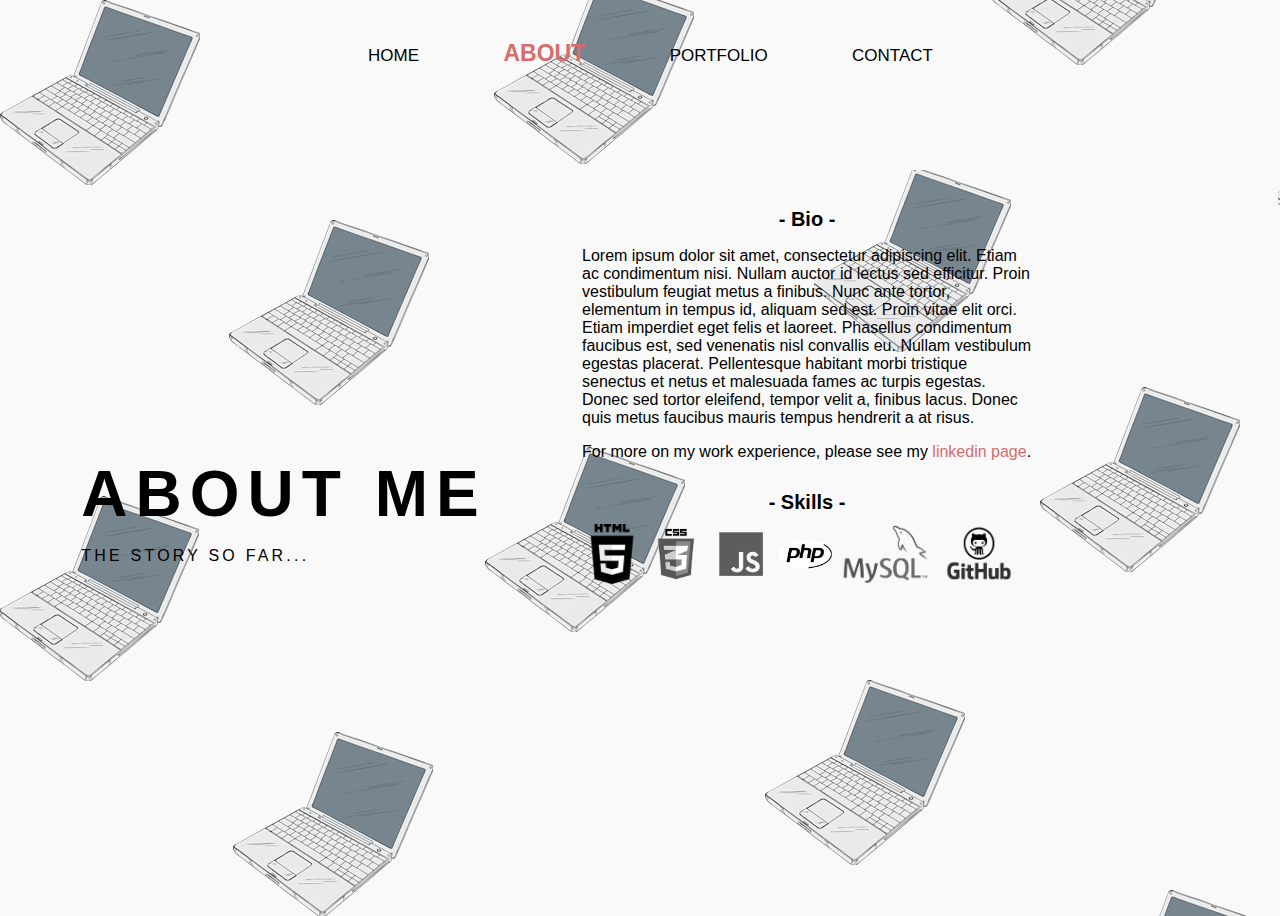
==== about.html @ 013535bf "Old Site Template" ====
<!DOCTYPE html>
<html lang='en'>
    <head>
        <title>Online Portfolio</title>
        <meta charset="utf-8">
        <meta name="viewport" content="width=device-width, initial-scale=1.0">
        <link rel="stylesheet" type="text/css" href="css/style.css">
    </head>
    <body>
        <!--About Me Page-->
        <!--Navigation Bar-->
        <header class="header">
                <nav class="nav-bar">
                    <ul>
                    <span><li class="nav-items"><a href="index.html" class="nav-links">Home</a></li></span>
                    <span><li class="nav-items"><a href="aboutme.html" class="nav-links current-page" >About</a></li></span>
                    <span><li class="nav-items"><a href="portfolio.html" class="nav-links">Portfolio</a></li></span>
                    <span><li class="nav-items"><a href="contact.html" class="nav-links">Contact</a></li></span>
                    </ul>
                </nav>
        </header>
        
        <section>
            <!--About Me Page Heading and Sub-Heading-->
                <div class="about-text-box">
                    <div>
                        <h1 class="about-heading">
                            <span class="about-main">About Me</span>
                            <span class="about-sub">The story so far...</span>
                        </h1>
                    </div> 
                </div>
                <!--About Me Page Short Bio Paragraph-->
                <div class="about-introduction">
                    <div id="about-bio">
                        <h3>- Bio -</h3>
                        <p>Lorem ipsum dolor sit amet, consectetur adipiscing elit. Etiam ac condimentum nisi. Nullam auctor id lectus sed efficitur. Proin vestibulum feugiat metus a finibus. Nunc ante tortor, elementum in tempus id, aliquam sed est. Proin vitae elit orci. Etiam imperdiet eget felis et laoreet. Phasellus condimentum faucibus est, sed venenatis nisl convallis eu. Nullam vestibulum egestas placerat. Pellentesque habitant morbi tristique senectus et netus et malesuada fames ac turpis egestas. Donec sed tortor eleifend, tempor velit a, finibus lacus. Donec quis metus faucibus mauris tempus hendrerit a at risus.</p>

                        <p>For more on my work experience, please see my <a href="#">linkedin page</a>.</p>
                    </div>

                    <!--List of Skills Icons-->
                    <div class="about-skills">
                        <h3>- Skills -</h3>
                            <a href="#"><img src="css/images/html.png" alt="html5-logo" class="skills-icon"></a>
                            <a href="#"><img src="css/images/css.png" alt="css3-logo" class="skills-icon"></a>
                            <a href="#"><img src="css/images/javascript.png" alt="javascript-logo" class="skills-icon"></a>
                            <a href="#"><img src="css/images/php.png" alt="php-logo" class="skills-icon"></a>
                            <a href="#"><img src="css/images/mysql2.png" alt="mysql-logo" class="skills-icon2"></a>
                            <a href="#"><img src="css/images/git2.png" alt="git-logo" class="skills-icon2"></a>
                    </div>
                </div>
        </section>   
    </body>
</html>
---- css/style.css ----
body {
    width: 100%;
    height: 100vh;
    background-image: url(images/background-white-2.png);
}

/*---------- NAVIGATION BAR ----------*/

nav {
    width: 65%;
    height: 10px;
    line-height: 10px;
    position: absolute;
    top: 2rem;
    left: 55%;
    transform: translate(-50%, -50%);
    font-family: 'Trebuchet MS', 'Lucida Sans Unicode', 'Lucida Grande', 'Lucida Sans', Arial, sans-serif;
    text-transform: uppercase;
}

/*---------- NAVIGATION BAR ----------*/

nav ul {
    list-style: none;
    float: left;
}

nav ul li {
    display: inline;
    padding: 0 2.5rem;
}

nav ul li a {
    color: black;
    text-decoration: none;
}

nav ul li a:hover {
    padding-bottom: -5rem;
    transform: translateY(-3px);
}

.nav-bar span {
    display: inline;
    line-height: 20px; 
    font-size: 17px;
    height: 20px;
}

.nav-bar span:hover {
    font-size: 23px;
    font-weight: bold;
    color: rgb(63, 63, 100);
}

/*---------- NAVIGATION BAR CURRENT PAGE LINK ----------*/
.current-page {
    text-transform: uppercase;
    font-size: 23px;
    font-weight: bold;
    color:  rgb(216, 108, 108);
}

/*---------- LANDING PAGE TEXT ----------*/

.text-box{
    position: absolute;
    top: 55%;
    left: 32%;
    transform: translate(-50%, -50%);
    font-size: 3rem;
    text-align: left;
}

.primary-heading{
    color: #000;
    text-transform: uppercase;
    font-family: 'Trebuchet MS', 'Lucida Sans Unicode', 'Lucida Grande', 'Lucida Sans', Arial, sans-serif;
    margin-bottom: 2rem;
}

/*---------- LANDING PAGE HEADINGS ----------*/
.heading-main{
    display: block;
    font-size: 4rem;
    font-weight: 700;
    letter-spacing: 0.5rem;
    margin-right: -3.5rem;
    animation: moveLeft 1s ease-in;
    color: black;
}

.heading-sub{
    display: block;
    font-size: 1rem;
    font-weight: 400;
    letter-spacing: 0.2em;
    margin-top: 1rem;
    margin-right: -1.75rem;
    animation: moveLeft 1.5s ease-in;
    color: black;
}

/*---------- LANDING PAGE IMAGE ----------*/

.background-img {
    background-image: url(images/Untitled.png);
    background-position: center; 
    background-repeat: no-repeat;
    background-color: rgb(216, 108, 108);
    opacity: 0.99;
    margin-top: 120px;
    margin-right: 5%;
    margin-left: 10px;
    float: right;
    height: 500px;
    width: 350px;
    animation: moveRight 1s ease-in;
}

/*---------- LANDING PAGE BUTTONS ----------*/
.btn{
    text-transform: uppercase;
    text-decoration: none;
    margin-top: 0px;
    padding: 0.5rem 3rem;
    display: inline-block;
    font-size: 1rem;
    border: none;
    background-color:  rgb(216, 108, 108);
    color: #000;
    animation: moveLeft 2s ease-in;
    font-family: 'Trebuchet MS', 'Lucida Sans Unicode', 'Lucida Grande', 'Lucida Sans', Arial, sans-serif;
}

.text-box a {
    color: black;
}

.btn:hover{
    transform: translateY(-3px);
}

/*---------- ABOUT PAGE ----------*/

.about-text-box{
    position: absolute;
    top: 55%;
    left: 20%;
    transform: translate(-50%, -50%);
    font-size: 3rem;
    text-align: left;
}

.about-heading{
    color: #000;
    text-transform: uppercase;
    font-family: 'Trebuchet MS', 'Lucida Sans Unicode', 'Lucida Grande', 'Lucida Sans', Arial, sans-serif;
    margin-bottom: 2rem;
}

/*---------- ABOUT PAGE HEADINGS ----------*/

.about-main{
    display: block;
    font-size: 4rem;
    font-weight: 700;
    letter-spacing: 0.5rem;
    margin-right: -3.5rem;
    animation: moveLeft 1s ease-in;
}

.about-sub{
    display: block;
    font-size: 1rem;
    font-weight: 400;
    letter-spacing: 0.2em;
    margin-top: 1rem;
    margin-right: -1.75rem;
    animation: moveLeft 1.5s ease-in;
}

.about-introduction {
    margin-top: 180px;
    float: right;
    height: 500px;
    width: 450px;
    margin-right: 20%;
    font-family: 'Trebuchet MS', 'Lucida Sans Unicode', 'Lucida Grande', 'Lucida Sans', Arial, sans-serif;
    animation: moveRight 1s ease-in;
}

.about-skills {
    margin-top: 30px;
}
.about-introduction a {
    text-decoration: none;
    color: rgb(216, 108, 108);
    font-style: bold;
}


.about-introduction h3 {
    padding-top: 0;
    font-size: 20px;
    margin-bottom: 10px;
    text-align: center;
}

/*---------- ABOUT PAGE ICONS ----------*/

.social-icon {
    height: 40px;
    width: 40px;
}

.skills-icon {
    height: 60px;
    width: 60px;
}

.skills-icon2 {
    height: 60px;
    width: 90px;
}
/*---------- PORTFOLIO PAGE ----------*/

.portfolio-text-box{
    position: absolute;
    top: 55%;
    left: 20%;
    transform: translate(-50%, -50%);
    font-size: 3rem;
    text-align: left;
}

.portfolio-heading{
    color: #000;
    text-transform: uppercase;
    font-family: 'Trebuchet MS', 'Lucida Sans Unicode', 'Lucida Grande', 'Lucida Sans', Arial, sans-serif;
    margin-bottom: 2rem;
}

/*---------- PORTFOLIO HEADINGS ----------*/
.portfolio-main{
    display: block;
    font-size: 4rem;
    font-weight: 700;
    letter-spacing: 0.5rem;
    margin-right: -3.5rem;
    animation: moveLeft 1s ease-in;
}

.portfolio-sub{
    display: block;
    font-size: 1rem;
    font-weight: 400;
    letter-spacing: 0.2em;
    margin-top: 1rem;
    margin-right: -1.75rem;
    animation: moveLeft 1.25s ease-in;
}

/*---------- PORTFOLIO CARDS ----------*/
.portfolio-introduction {
    margin-top: 120px;
    margin-left: 150px;
    float: right;
    height: 1000px;
    width: 700px;
    margin-right: 13%;
    font-family: 'Trebuchet MS', 'Lucida Sans Unicode', 'Lucida Grande', 'Lucida Sans', Arial, sans-serif;
}

.portfolio-block {
    margin-top: 0;
    margin-left: 150px;
    background-color: whitesmoke;
}

.portfolio-block h3 {
    padding-top: 25px;
    text-align: center;
    text-transform: uppercase;
    font-size: 20px;
    margin-top: 15px;
}

.portfolio-block p {
    text-align: center;
    font-size: 14.5px;
 }

 .portfolio-image {
    margin-left: 45px;
}

/*---------- PORTFOLIO CARD ANIMATION ----------*/

.port-one {
    animation: moveRight 1.5s ease-in;
}

.port-two {
    animation: moveRight 2s ease-in;
}

.port-three {
    animation: moveRight 2.5s ease-in;
}

/*---------- PORTFOLIO PAGE BUTTONS ----------*/

.portfolio-block .port-btn {
    text-align: center;
    text-decoration: none;
    color: black;
    font-weight: bold;
    padding-left: 20px;
    padding-right: 20px;
    background-color: whitesmoke;
    cursor: pointer;
    border: 2px solid black;
}
  
.port-btn p {
    text-align: center;
    width: 20px;
  }
  
.port-btn:hover {
    background-color: rgb(216, 108, 108);
    color: white;
    border: 2px solid rgb(216, 108, 108);
  }

/*---------- CONTACT PAGE ----------*/

.contact-text-box{
    position: absolute;
    top: 55%;
    left: 22%;
    transform: translate(-50%, -50%);
    font-size: 3rem;
    text-align: left;
}

.contact-heading{
    color: #000;
    text-transform: uppercase;
    font-family: 'Trebuchet MS', 'Lucida Sans Unicode', 'Lucida Grande', 'Lucida Sans', Arial, sans-serif;
    margin-bottom: 2rem;
}

/*---------- CONTACT PAGE HEADINGS ----------*/
.contact-main{
    display: block;
    font-size: 4rem;
    font-weight: 700;
    letter-spacing: 0.5rem;
    margin-right: -3.5rem;
    animation: moveLeft 1s ease-in;
}

.contact-sub{
    display: block;
    font-size: 1rem;
    font-weight: 400;
    letter-spacing: 0.2em;
    margin-top: 1rem;
    margin-right: -1.75rem;
    animation: moveLeft 1.25s ease-in;
}

/*---------- CONTACT PAGE INFORMATION ----------*/
.contact-introduction {
    font-size: 20px;
    font-family:'Trebuchet MS', 'Lucida Sans Unicode', 'Lucida Grande', 'Lucida Sans', Arial, sans-serif;
    margin-top: 230px;
    float: right;
    height: 210px;
    width: 450px;
    margin-right: 17%;
    background-color: whitesmoke;
    line-height: 15px;
    padding-top: 25px;
    animation: moveRight 1s ease-in;
}

.contact-introduction a {
    text-decoration: none;
    color: black;
}

.contact-introduction p {
    line-height: 0;
    font-size: 17px;
}

/*---------- CONTACT PAGE ICONS ----------*/

.contact-icon {
    height: 40px;
    width: 40px;
    margin-top: -2px;
}

/*---------- ALL PAGE ANIMATIONS ----------*/

@keyframes moveLeft {
    0% {
        opacity: 1;
        transform: translateX(-10rem);
    }
    100%{
        opacity: 1;
        transform: translate(0);
    }
}

@keyframes moveRight {
    0% {
        opacity: 1;
        transform: translateX(10rem);
    }
    100%{
        opacity: 1;
        transform: translate(0);
    }
}
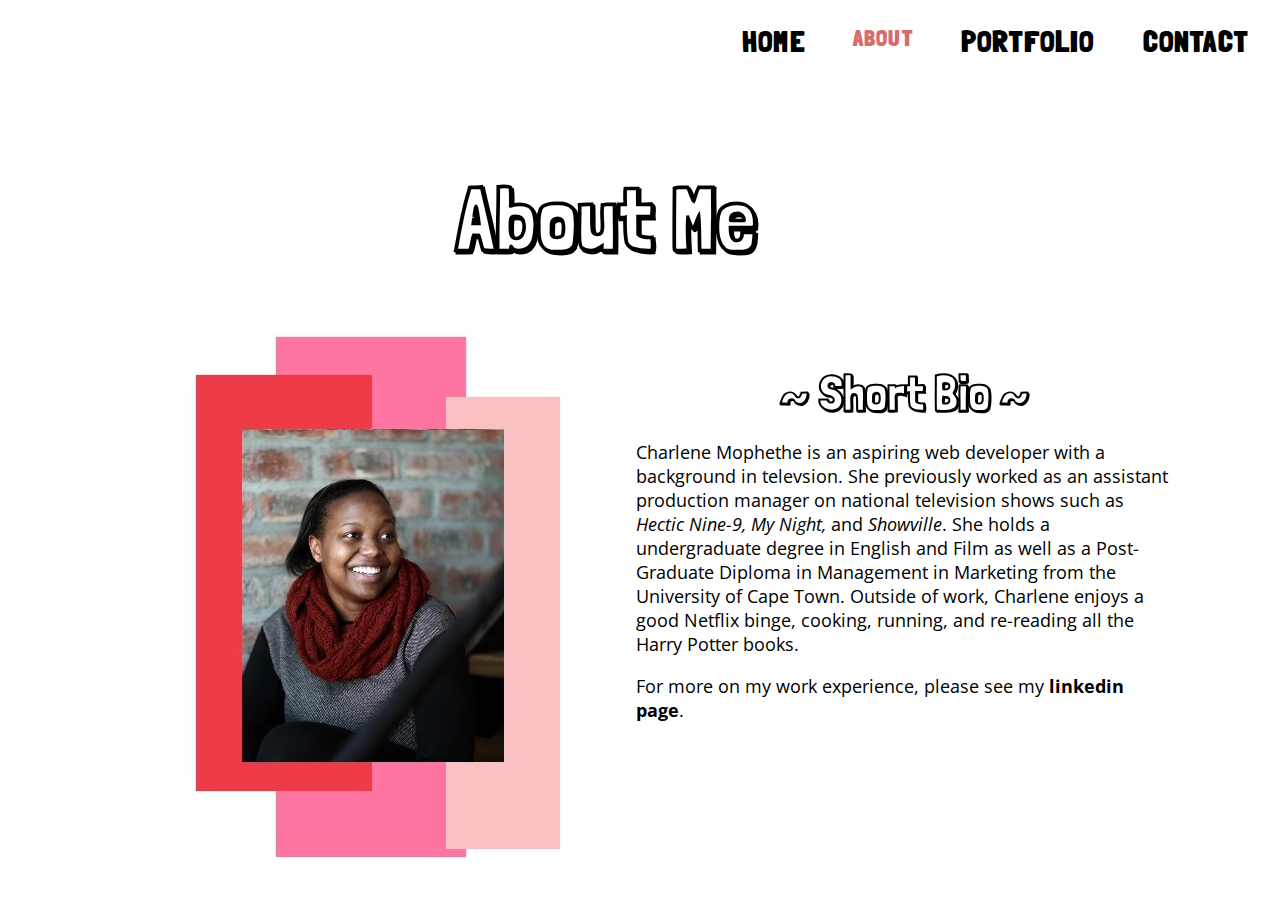
==== commit ecda43b9: "New design. Need to make portfolio page responsive." ====
--- a/about.html
+++ b/about.html
@@ -1,55 +1,49 @@
 <!DOCTYPE html>
-<html lang='en'>
-    <head>
-        <title>Online Portfolio</title>
-        <meta charset="utf-8">
-        <meta name="viewport" content="width=device-width, initial-scale=1.0">
-        <link rel="stylesheet" type="text/css" href="css/style.css">
-    </head>
-    <body>
-        <!--About Me Page-->
-        <!--Navigation Bar-->
-        <header class="header">
-                <nav class="nav-bar">
-                    <ul>
-                    <span><li class="nav-items"><a href="index.html" class="nav-links">Home</a></li></span>
-                    <span><li class="nav-items"><a href="aboutme.html" class="nav-links current-page" >About</a></li></span>
-                    <span><li class="nav-items"><a href="portfolio.html" class="nav-links">Portfolio</a></li></span>
-                    <span><li class="nav-items"><a href="contact.html" class="nav-links">Contact</a></li></span>
-                    </ul>
-                </nav>
+<html lang="en">
+<head>
+      <meta charset="UTF-8">
+      <meta name="viewport" content="width=device-width, initial-scale=1.0">
+      <meta http-equiv="X-UA-Compatible" content="ie=edge">
+      <title>Charlene Mophethe</title>
+      <link rel="stylesheet" type="text/css" href="css/style.css">
+      <link href="https://fonts.googleapis.com/css?family=Londrina+Outline|Londrina+Solid|Open+Sans" rel="stylesheet">
+      <link href="https://fonts.googleapis.com/css?family=Londrina+Shadow" rel="stylesheet">
+</head>
+<body>
+     <!--Navigation Bar-->
+     <header class="container">
+            <nav>
+                <input type="checkbox" id="nav" class="hidden">
+                    <label for="nav" class="nav-btn">
+                        <i></i>
+                        <i></i>
+                        <i></i>
+                    </label>
+                    <div class="nav-wrapper">
+                        <ul>
+                            <li><a href="index.html">Home</a></li>
+                            <li><a href="about.html" class="current-page">About</a></li>
+                            <li><a href="portfolio.html">Portfolio</a></li>
+                            <li><a href="contact.html">Contact</a></li>
+                        </ul>
+                    </div>
+            </nav>
         </header>
+
+        <section class="wrapper">
+            <h1 id="about-header">About Me</h1>
+                <article class="aside aside-1">
+                    <img src="images/about.jpg" alt="picture of charlene" id="about-image">
+                </article>
+
+                <aside class="aside aside-2">
+                    <h2>~ Short Bio ~</h2>
+                    <p>Charlene Mophethe is an aspiring web developer with a background in televsion. She previously worked as an assistant production manager on national television shows such as <i>Hectic Nine-9, My Night,</i> and <i>Showville</i>. She holds a undergraduate degree in English and Film as well as a Post-Graduate Diploma in Management in Marketing from the University of Cape Town. Outside of work, Charlene enjoys a good Netflix binge, cooking, running, and re-reading all the Harry Potter books.</p>
+            
+                    <p>For more on my work experience, please see my <a href="https://www.linkedin.com/in/charlene-mophethe-524250107/">linkedin page</a>.</p>
+                </aside>
+
+        </section>
         
-        <section>
-            <!--About Me Page Heading and Sub-Heading-->
-                <div class="about-text-box">
-                    <div>
-                        <h1 class="about-heading">
-                            <span class="about-main">About Me</span>
-                            <span class="about-sub">The story so far...</span>
-                        </h1>
-                    </div> 
-                </div>
-                <!--About Me Page Short Bio Paragraph-->
-                <div class="about-introduction">
-                    <div id="about-bio">
-                        <h3>- Bio -</h3>
-                        <p>Lorem ipsum dolor sit amet, consectetur adipiscing elit. Etiam ac condimentum nisi. Nullam auctor id lectus sed efficitur. Proin vestibulum feugiat metus a finibus. Nunc ante tortor, elementum in tempus id, aliquam sed est. Proin vitae elit orci. Etiam imperdiet eget felis et laoreet. Phasellus condimentum faucibus est, sed venenatis nisl convallis eu. Nullam vestibulum egestas placerat. Pellentesque habitant morbi tristique senectus et netus et malesuada fames ac turpis egestas. Donec sed tortor eleifend, tempor velit a, finibus lacus. Donec quis metus faucibus mauris tempus hendrerit a at risus.</p>
-
-                        <p>For more on my work experience, please see my <a href="#">linkedin page</a>.</p>
-                    </div>
-
-                    <!--List of Skills Icons-->
-                    <div class="about-skills">
-                        <h3>- Skills -</h3>
-                            <a href="#"><img src="css/images/html.png" alt="html5-logo" class="skills-icon"></a>
-                            <a href="#"><img src="css/images/css.png" alt="css3-logo" class="skills-icon"></a>
-                            <a href="#"><img src="css/images/javascript.png" alt="javascript-logo" class="skills-icon"></a>
-                            <a href="#"><img src="css/images/php.png" alt="php-logo" class="skills-icon"></a>
-                            <a href="#"><img src="css/images/mysql2.png" alt="mysql-logo" class="skills-icon2"></a>
-                            <a href="#"><img src="css/images/git2.png" alt="git-logo" class="skills-icon2"></a>
-                    </div>
-                </div>
-        </section>   
     </body>
 </html>--- a/css/style.css
+++ b/css/style.css
@@ -1,57 +1,589 @@
-
-body {
+/*================== GLOBALS ==================*/
+* {
+    box-sizing: border-box;
+}
+
+html {
+    margin: 0;
+    padding: 0;
     width: 100%;
     height: 100vh;
-    background-image: url(images/background-white-2.png);
-}
-
-/*---------- NAVIGATION BAR ----------*/
-
+}
+
+body {
+    margin: 0;
+    padding: 0;
+    font-weight: 400;
+    background: white;
+}
+
+/*================== NAVIGATION BAR =================*/
 nav {
-    width: 65%;
-    height: 10px;
-    line-height: 10px;
+    padding: 8px;
+}
+
+.logo {
+    float: left;
+    padding: 8px;
+    margin-left: 16px;
+    margin-top: 8px;
+}
+
+
+nav ul {
+    float: right;
+}
+
+nav ul li {
+    display: inline-block;
+    float: left;
+}
+
+nav ul li:not(:first-child) {
+    margin-left: 48px;
+}
+
+nav ul li:last-child {
+    margin-right: 24px;
+}
+
+nav ul li a {
+    display: inline-block;
+    outline: none;
+    color: #000;
+    text-transform: uppercase;
+    text-decoration: none;
+    font-family: 'Londrina Solid', cursive;
+    font-size: 30px;
+    letter-spacing: 1.2px;
+    font-weight: 600;
+}
+
+#nav:checked + .nav-btn {
+    transform: rotate(45deg);
+    }
+
+#nav:checked + .nav-btn i {
+    background: #000;
+    transition: transform 0.2s ease;
+    }
+
+#nav:checked + .nav-btn i:nth-child(1) {
+    transform: translateY(6px) rotate(180deg);
+    }
+
+#nav:checked + .nav-btn i:nth-child(2) {
+    opacity: 0;
+    }
+
+#nav:checked + .nav-btn i:nth-child(3) {
+    transform: translateY(-6px) rotate(90deg);
+    }
+
+#nav:checked ~ .nav-wrapper {
+    z-index: 9990;
+    opacity: 1;
+    }
+
+#nav:checked ~ .nav-wrapper ul li a {
+    opacity: 1;
+    transform: translateX(0);
+    }
+
+.hidden {
+    display: none;
+    }
+
+/*================== HOME PAGE =================*/
+
+/*---- HOME PAGE TEXT BOXES----*/
+
+.text-box{
     position: absolute;
-    top: 2rem;
-    left: 55%;
+    top: 50%;
+    left: 50%;
     transform: translate(-50%, -50%);
-    font-family: 'Trebuchet MS', 'Lucida Sans Unicode', 'Lucida Grande', 'Lucida Sans', Arial, sans-serif;
+    font-size: 3rem;
+    text-align: center;
+}
+
+.primary-heading{
+    color: #000;
     text-transform: uppercase;
-}
-
-/*---------- NAVIGATION BAR ----------*/
-
-nav ul {
+    margin-bottom: 2rem;
+}
+
+/*---- HOME PAGE HEADINGS ----*/
+
+.heading-main{
+    display: block;
+    font-size: 3rem;
+    font-weight: 700;
+    font-family: 'Londrina Shadow', cursive;
+    letter-spacing: 0.5rem;
+    color: black;
+    text-align: center;
+}
+
+.heading-sub{
+    display: block;
+    font-size: 1rem;
+    font-weight: 400;
+    font-family: 'Londrina Solid', cursive;
+    letter-spacing: 0.2em;
+    margin-top: 1rem;
+    color: black;
+}
+
+/*---- HOME PAGE BUTTONS ----*/
+
+.btn { 
+    text-transform: uppercase;
+    text-decoration: none;
+    margin-top: 0px;
+    padding: 0.5rem 3rem;
+    display: inline-block;
+    font-size: 1.3rem;
+    border: none;
+    background-color: rgb(216, 108, 108);
+    color: #000;
+    font-family: 'Londrina Solid', cursive;
+}
+
+.text-box a {
+    color: black;
+}
+
+.btn:hover{
+    transform: translateY(-3px);
+}
+
+/*================== ABOUT PAGE =================*/
+
+/*---- ABOUT PAGE HEADINGS ----*/
+#about-header {
+    font-size: 90px;
+    font-family: 'Londrina Shadow', cursive;
+    text-align: center;
+    margin-top: 80px;
+    margin-bottom: 30px;
+}
+
+/*---- ABOUT PAGE MAIN CONTENT ----*/
+
+.wrapper {
+    display: flex;  
+    flex-flow: row wrap;
+    text-align: center;
+    margin-left: 30px;
+    margin-right: 40px;
+    width: 90%;
+}
+
+.wrapper > * {
+    padding: 10px;
+    flex: 1 100%;
+}
+  
+.aside-1 {
+    width: 300px;
+    height: 550px;
+    text-align: right;
+    padding-right: 50px;
+    padding-top: 20px;
+    background: white;
+
+}
+.aside-2 {
+    width: 60%;
+    text-align: left;
+    font-family: 'Open Sans', sans-serif;
+}
+
+.aside-2 h2 {
+    font-family: 'Londrina Shadow', cursive;
+    font-size: 50px;
+    text-align: center;
+    margin-bottom: 0px;
+}
+
+.aside-2 p {
+    font-size: 18px;
+}
+
+.aside-2 a {
+    text-decoration: none;
+    color: black;
+    font-weight: bold;
+}
+
+.aside-2 a:hover {
+    font-weight: bold;
+    color: rgb(216, 108, 108);
+    font-size: 20px;
+  }
+
+/*================== PORTFOLIO PAGE  =================*/
+
+/*---------- PORTFOLIO HEADINGS ----------*/
+#port-header {
+    font-size: 80px;
+    font-family: 'Londrina Shadow', cursive;
+    text-align: center;
+    margin-top: 130px;
+    margin-bottom: 70px;
+}
+
+
+/*---------- PORTFOLIO CARDS  ----------*/
+
+.box {
+    position: relative;
+    width: 380px;
+    height: 280px;
+    background: #000;
+    box-shadow: 0 30px 30px rgba(0,0,0,.5);
+}
+
+.box .imgBx {
+    position: absolute;
+    top: 0;
+    left: 0;
+    width: 100%;
+    height: 100%;
+}
+
+.box .imgBx img {
+    position: absolute;
+    top: 0;
+    left: 0;
+    width: 100%;
+    height: 100%;
+    object-fit: cover;
+    transition: 0.5s;
+}
+
+.box:hover .imgBx img {
+    opacity: 0;
+}
+
+.box .content {
+    position: absolute;
+    bottom: 20px;
+    left: 10%;
+    width: 80%;
+    height: 60px;
+    background: rgb(253, 253, 253);
+    transition: 0.5s;
+    overflow: hidden;
+    padding: 15px;
+    box-sizing: border-box;
+}
+
+.box:hover .content{
+    width: 100%;
+    height: 100%;
+    bottom: 0;
+    left: 0;
+}
+
+.box .content h3 {
+    margin: 0;
+    padding: 0;
+    font-size: 30px;
+    font-family: 'Londrina Solid', cursive;
+}
+
+.box .content p {
+    margin: 10px 0 0;
+    padding: 0;
+    opacity: 0;
+    line-height: 1.2em;
+    transition: 0.5s;
+    text-align: justify; 
+    font-family: 'Open Sans', sans-serif;
+    font-size: 14px;
+}
+
+.box:hover .content p {
+    opacity: 1;
+    transition-delay: 0.5s;
+}
+
+.port-container {
+    display: grid;
+    grid-template-columns: 1fr 1fr 1fr;
+    grid-template-rows: 1fr 1fr;
+    grid-column-gap: 1px;
+    grid-row-gap: 10px;
+}
+
+.item {
+    background: white;
+    margin-left: 35px;
+    margin-right: 20px;
+    margin-bottom: 15px;
+}
+
+.port-btn {
+    text-decoration: none;
+    color: black;
+    font-weight: bold;
+    font-family: 'Londrina Solid', cursive;
+    font-size: 24px;
+    cursor: pointer;
+    text-transform: uppercase;
+    margin-top: 50px;
+}
+
+.port-btn:hover {
+    font-weight: bold;
+    color: rgb(216, 108, 108);
+    font-size: 17x;
+  }
+
+/*---------- PORTFOLIO SKILLS SECTION  ----------*/
+
+.port-skills {
+    margin-right: 20px;
+    margin-left: 20px;
+    margin-top: 60px;
+    width: 1200px;
+}
+
+.port-skills ul {
+    list-style-type: none;
+    margin: 0;
+    padding: 0;
+    height: 100px;
+}
+
+.port-skills ul li img {
+    float: right;
+    margin-right: 50px;
+    
+}
+
+.port-skills h2 {
+    font-family: 'Londrina Shadow', cursive;
+    font-size: 45px;
+    text-align: center;
+}
+
+/*================== CONTACT PAGE HEADER =================*/
+
+#contact-header {
+    font-size: 80px;
+    font-family: 'Londrina Shadow', cursive;
+    text-align: center;
+    margin-top: 130px;
+    margin-bottom: 30px;
+}
+
+.contact-background {
+    margin-top: 50px;
+    margin-right: 30px;
+    margin-left: 30px;
+    text-align: center;
+}
+
+.contact-info {
+    margin-left: 100px;
+    margin-right: 100px;
+    margin: auto;
+}
+
+.contact-background ul li {
+    outline: none;
     list-style: none;
-    float: left;
-}
-
-nav ul li {
-    display: inline;
-    padding: 0 2.5rem;
-}
-
-nav ul li a {
+    font-family: 'Londrina Solid', cursive;
+    font-size: 30px;
+}
+
+.contact-background ul li a {
+    text-decoration: none;
+    outline: none;
+    text-decoration: none;
     color: black;
-    text-decoration: none;
-}
-
-nav ul li a:hover {
-    padding-bottom: -5rem;
-    transform: translateY(-3px);
-}
-
-.nav-bar span {
-    display: inline;
-    line-height: 20px; 
-    font-size: 17px;
-    height: 20px;
-}
-
-.nav-bar span:hover {
-    font-size: 23px;
+    font-size: 30px;
+}
+
+.contact-background ul li a:hover {
     font-weight: bold;
-    color: rgb(63, 63, 100);
+    color: rgb(216, 108, 108);
+  }
+
+/*================== FOOTER =================*/
+
+
+
+
+/*================== LOGOS AND ICONS =================*/
+
+.skills-icon {
+    height: 80px;
+    width: 80px;
+    margin-left: 40px;
+}
+
+.skills-icon2 {
+    height: 80px;
+    width: 110px;
+    margin-left: 30px;
+}
+
+.social-icon {
+    height: 35px;
+    width: 35px;
+    padding-bottom: 0;
+}
+
+.social-icon-1 {
+    height: 35px;
+    width: 50px;
+    padding-bottom: 0;
+}
+
+/*///////////////////// MEDIA QUERIES ///////////////////////*/
+
+
+/*================== ABOUT PAGE ====================*/
+
+@media all and (min-width: 800px) {
+    .aside { flex: 1 0; }
+  }
+  
+  @media all and (min-width: 800px) {
+    .aside-1 { order: 1; } 
+    .aside-2 { order: 2; }
+    .footer { order: 3; }
+  }
+
+/*================== HAMBURGER BAR  =================*/
+@media screen and (max-width: 864px) {
+
+
+    .logo {
+          padding: 0;
+    }
+
+    .nav-wrapper {
+          position: fixed;
+          top: 0;
+          left: 0;
+          width: 100%;
+          height: 100%;
+          z-index: -1;
+          background: #fff;
+          opacity: 0;
+          transition: all 0.2s ease;
+    }
+
+    .nav-wrapper ul {
+          position: absolute;
+          top: 50%;
+          transform: translateY(-50%);
+          width: 100%;
+    }
+
+    .nav-wrapper ul li {
+          display: block;
+          float: none;
+          width: 100%;
+          text-align: center;
+          margin-bottom: 10px;
+    }
+
+    .nav-wrapper ul li:nth-child(1) a {
+          transition-delay: 0.2s;
+    }
+
+    .nav-wrapper ul li:nth-child(2) a {
+          transition-delay: 0.3s;
+    }
+
+    .nav-wrapper ul li:nth-child(3) a {
+          transition-delay: 0.4s;
+    }
+
+    .nav-wrapper ul li:nth-child(4) a {
+          transition-delay: 0.5s;
+    }
+
+    .nav-wrapper ul li:not(:first-child) {
+          margin-left: 0;
+    }
+
+    .nav-wrapper ul li a {
+          padding: 10px 24px;
+          opacity: 0;
+          color: #000;
+          font-size: 40px;
+          font-weight: 600;
+          letter-spacing: 1.2px;
+          transform: translateX(-20px);
+          transition: all 0.2s ease;
+    }
+
+    .nav-btn {
+          position: fixed;
+          right: 10px;
+          top: 10px;
+          display: block;
+          width: 48px;
+          height: 48px;
+          cursor: pointer;
+          z-index: 9999;
+          border-radius: 50%;
+    }
+
+    .nav-btn i {
+          display: block;
+          width: 20px;
+          height: 2px;
+          background: #000;
+          border-radius: 2px;
+          margin-left: 14px;
+    }
+
+    .nav-btn i:nth-child(1) {
+          margin-top: 16px;
+    }
+
+    .nav-btn i:nth-child(2) {
+          margin-top: 4px;
+          opacity: 1;
+    }
+
+    .nav-btn i:nth-child(3) {
+          margin-top: 4px;
+    }
+}
+
+@media screen and (min-width: 600px) and (max-width: 1000px) {
+    /*======= iPad Mini/iPad/iPad Pro =======*/
+
+    .heading-main{
+        font-size: 5rem;
+    }
+    
+    .heading-sub{
+        font-size: 1.2rem;
+    }
+
+}
+
+@media screen and (min-width: 1001px) and (max-width: 1024px) {
+
+/*---------- HOME PAGE HEADINGS ----------*/
+
+    .heading-main{
+        font-size: 5rem;
+    }
+    
+    .heading-sub{
+        font-size: 1.2rem;
+    }
 }
 
 /*---------- NAVIGATION BAR CURRENT PAGE LINK ----------*/
@@ -59,11 +591,18 @@
     text-transform: uppercase;
     font-size: 23px;
     font-weight: bold;
-    color:  rgb(216, 108, 108);
-}
-
-/*---------- LANDING PAGE TEXT ----------*/
-
+    color: rgb(216, 108, 108);
+}
+
+.nav-wrapper ul li a:hover {
+  font-weight: bold;
+  color: rgb(111, 171, 172);
+}
+
+@media screen and (min-width: 1241px) {
+/*======= Laptops and Desktop computers =======*/
+
+/*---------- LANDING PAGE HEADINGS ----------*/
 .text-box{
     position: absolute;
     top: 55%;
@@ -76,339 +615,110 @@
 .primary-heading{
     color: #000;
     text-transform: uppercase;
-    font-family: 'Trebuchet MS', 'Lucida Sans Unicode', 'Lucida Grande', 'Lucida Sans', Arial, sans-serif;
     margin-bottom: 2rem;
 }
 
 /*---------- LANDING PAGE HEADINGS ----------*/
 .heading-main{
-    display: block;
-    font-size: 4rem;
+    font-size: 6rem;
     font-weight: 700;
-    letter-spacing: 0.5rem;
-    margin-right: -3.5rem;
-    animation: moveLeft 1s ease-in;
-    color: black;
+    margin-left: -1rem;
+    animation: moveLeft 0.5s ease-in;
 }
 
 .heading-sub{
     display: block;
-    font-size: 1rem;
+    font-size: 1.2rem;
     font-weight: 400;
-    letter-spacing: 0.2em;
     margin-top: 1rem;
-    margin-right: -1.75rem;
-    animation: moveLeft 1.5s ease-in;
-    color: black;
+    margin-right: -.5rem;
+    animation: moveLeft 0.75s ease-in;
 }
 
 /*---------- LANDING PAGE IMAGE ----------*/
-
 .background-img {
     background-image: url(images/Untitled.png);
     background-position: center; 
     background-repeat: no-repeat;
     background-color: rgb(216, 108, 108);
     opacity: 0.99;
-    margin-top: 120px;
-    margin-right: 5%;
+    margin-top: 150px;
+    margin-right: -25%;
     margin-left: 10px;
     float: right;
-    height: 500px;
+    height: 460px;
     width: 350px;
+    animation: moveUp 1s ease-in;
+}
+
+.btn {
+    animation: moveLeft 1s ease-in;
+}
+
+/*---------- NAVIGATION BAR CURRENT PAGE LINK ----------*/
+.current-page {
+    text-transform: uppercase;
+    font-size: 23px;
+    font-weight: bold;
+    color: rgb(216, 108, 108);
+}
+
+.nav-wrapper ul li a:hover {
+  font-weight: bold;
+  color: rgb(111, 171, 172);;
+}
+
+
+/*---------- ABOUT PAGE CONTENT ----------
+
+.aside-1{
+    animation: moveUp 1.5s ease-in;
+}
+
+.aside-2 {
+    animation: moveRight 0.5s ease-in;
+}
+
+.aside-2 h2 {
     animation: moveRight 1s ease-in;
-}
-
-/*---------- LANDING PAGE BUTTONS ----------*/
-.btn{
-    text-transform: uppercase;
-    text-decoration: none;
-    margin-top: 0px;
-    padding: 0.5rem 3rem;
-    display: inline-block;
-    font-size: 1rem;
-    border: none;
-    background-color:  rgb(216, 108, 108);
-    color: #000;
-    animation: moveLeft 2s ease-in;
-    font-family: 'Trebuchet MS', 'Lucida Sans Unicode', 'Lucida Grande', 'Lucida Sans', Arial, sans-serif;
-}
-
-.text-box a {
-    color: black;
-}
-
-.btn:hover{
-    transform: translateY(-3px);
-}
-
-/*---------- ABOUT PAGE ----------*/
-
-.about-text-box{
-    position: absolute;
-    top: 55%;
-    left: 20%;
-    transform: translate(-50%, -50%);
-    font-size: 3rem;
-    text-align: left;
-}
-
-.about-heading{
-    color: #000;
-    text-transform: uppercase;
-    font-family: 'Trebuchet MS', 'Lucida Sans Unicode', 'Lucida Grande', 'Lucida Sans', Arial, sans-serif;
-    margin-bottom: 2rem;
-}
-
-/*---------- ABOUT PAGE HEADINGS ----------*/
-
-.about-main{
-    display: block;
-    font-size: 4rem;
-    font-weight: 700;
-    letter-spacing: 0.5rem;
-    margin-right: -3.5rem;
-    animation: moveLeft 1s ease-in;
-}
-
-.about-sub{
-    display: block;
-    font-size: 1rem;
-    font-weight: 400;
-    letter-spacing: 0.2em;
-    margin-top: 1rem;
-    margin-right: -1.75rem;
-    animation: moveLeft 1.5s ease-in;
-}
-
-.about-introduction {
-    margin-top: 180px;
-    float: right;
-    height: 500px;
-    width: 450px;
-    margin-right: 20%;
-    font-family: 'Trebuchet MS', 'Lucida Sans Unicode', 'Lucida Grande', 'Lucida Sans', Arial, sans-serif;
-    animation: moveRight 1s ease-in;
-}
-
-.about-skills {
-    margin-top: 30px;
-}
-.about-introduction a {
-    text-decoration: none;
-    color: rgb(216, 108, 108);
-    font-style: bold;
-}
-
-
-.about-introduction h3 {
-    padding-top: 0;
-    font-size: 20px;
-    margin-bottom: 10px;
-    text-align: center;
-}
-
-/*---------- ABOUT PAGE ICONS ----------*/
-
-.social-icon {
-    height: 40px;
-    width: 40px;
-}
-
-.skills-icon {
-    height: 60px;
-    width: 60px;
-}
-
-.skills-icon2 {
-    height: 60px;
-    width: 90px;
-}
-/*---------- PORTFOLIO PAGE ----------*/
-
-.portfolio-text-box{
-    position: absolute;
-    top: 55%;
-    left: 20%;
-    transform: translate(-50%, -50%);
-    font-size: 3rem;
-    text-align: left;
-}
-
-.portfolio-heading{
-    color: #000;
-    text-transform: uppercase;
-    font-family: 'Trebuchet MS', 'Lucida Sans Unicode', 'Lucida Grande', 'Lucida Sans', Arial, sans-serif;
-    margin-bottom: 2rem;
-}
-
-/*---------- PORTFOLIO HEADINGS ----------*/
-.portfolio-main{
-    display: block;
-    font-size: 4rem;
-    font-weight: 700;
-    letter-spacing: 0.5rem;
-    margin-right: -3.5rem;
-    animation: moveLeft 1s ease-in;
-}
-
-.portfolio-sub{
-    display: block;
-    font-size: 1rem;
-    font-weight: 400;
-    letter-spacing: 0.2em;
-    margin-top: 1rem;
-    margin-right: -1.75rem;
-    animation: moveLeft 1.25s ease-in;
-}
-
-/*---------- PORTFOLIO CARDS ----------*/
-.portfolio-introduction {
-    margin-top: 120px;
-    margin-left: 150px;
-    float: right;
-    height: 1000px;
-    width: 700px;
-    margin-right: 13%;
-    font-family: 'Trebuchet MS', 'Lucida Sans Unicode', 'Lucida Grande', 'Lucida Sans', Arial, sans-serif;
-}
-
-.portfolio-block {
-    margin-top: 0;
-    margin-left: 150px;
-    background-color: whitesmoke;
-}
-
-.portfolio-block h3 {
-    padding-top: 25px;
-    text-align: center;
-    text-transform: uppercase;
-    font-size: 20px;
-    margin-top: 15px;
-}
-
-.portfolio-block p {
-    text-align: center;
-    font-size: 14.5px;
- }
-
- .portfolio-image {
-    margin-left: 45px;
-}
-
-/*---------- PORTFOLIO CARD ANIMATION ----------*/
-
-.port-one {
-    animation: moveRight 1.5s ease-in;
-}
-
-.port-two {
-    animation: moveRight 2s ease-in;
-}
-
-.port-three {
-    animation: moveRight 2.5s ease-in;
-}
-
-/*---------- PORTFOLIO PAGE BUTTONS ----------*/
-
-.portfolio-block .port-btn {
-    text-align: center;
-    text-decoration: none;
-    color: black;
-    font-weight: bold;
-    padding-left: 20px;
-    padding-right: 20px;
-    background-color: whitesmoke;
-    cursor: pointer;
-    border: 2px solid black;
-}
-  
-.port-btn p {
-    text-align: center;
-    width: 20px;
-  }
-  
-.port-btn:hover {
-    background-color: rgb(216, 108, 108);
-    color: white;
-    border: 2px solid rgb(216, 108, 108);
-  }
-
-/*---------- CONTACT PAGE ----------*/
-
-.contact-text-box{
-    position: absolute;
-    top: 55%;
-    left: 22%;
-    transform: translate(-50%, -50%);
-    font-size: 3rem;
-    text-align: left;
-}
-
-.contact-heading{
-    color: #000;
-    text-transform: uppercase;
-    font-family: 'Trebuchet MS', 'Lucida Sans Unicode', 'Lucida Grande', 'Lucida Sans', Arial, sans-serif;
-    margin-bottom: 2rem;
-}
-
-/*---------- CONTACT PAGE HEADINGS ----------*/
-.contact-main{
-    display: block;
-    font-size: 4rem;
-    font-weight: 700;
-    letter-spacing: 0.5rem;
-    margin-right: -3.5rem;
-    animation: moveLeft 1s ease-in;
-}
-
-.contact-sub{
-    display: block;
-    font-size: 1rem;
-    font-weight: 400;
-    letter-spacing: 0.2em;
-    margin-top: 1rem;
-    margin-right: -1.75rem;
-    animation: moveLeft 1.25s ease-in;
-}
-
-/*---------- CONTACT PAGE INFORMATION ----------*/
-.contact-introduction {
-    font-size: 20px;
-    font-family:'Trebuchet MS', 'Lucida Sans Unicode', 'Lucida Grande', 'Lucida Sans', Arial, sans-serif;
-    margin-top: 230px;
-    float: right;
-    height: 210px;
-    width: 450px;
-    margin-right: 17%;
-    background-color: whitesmoke;
-    line-height: 15px;
-    padding-top: 25px;
-    animation: moveRight 1s ease-in;
-}
-
-.contact-introduction a {
-    text-decoration: none;
-    color: black;
-}
-
-.contact-introduction p {
-    line-height: 0;
-    font-size: 17px;
-}
-
-/*---------- CONTACT PAGE ICONS ----------*/
-
-.contact-icon {
-    height: 40px;
-    width: 40px;
-    margin-top: -2px;
-}
-
-/*---------- ALL PAGE ANIMATIONS ----------*/
-
-@keyframes moveLeft {
+}*/
+
+/*---------- PORTFOLIO PAGE CARDS ----------*/
+
+.item1 {
+    animation: moveUp 0.25s ease-in;
+}
+
+.item2 {
+    animation: moveUp 0.5s ease-in;
+}
+
+.item3 {
+    animation: moveUp 0.75s ease-in;
+}
+
+.item4 {
+    animation: moveUp 1s ease-in;
+}
+
+.item5 {
+    animation: moveUp 1.25s ease-in;
+}
+
+.item6 {
+    animation: moveUp 1.5s ease-in;
+}
+
+/*---------- CONTACT PAGE ----------
+
+.contact-background {
+    animation: moveUp 0.25s ease-in;
+}*/
+
+
+
+ /*======= ANIMATION AND EFFECTS =======*/
+ @keyframes moveLeft {
     0% {
         opacity: 1;
         transform: translateX(-10rem);
@@ -418,6 +728,17 @@
         transform: translate(0);
     }
 }
+
+@keyframes moveUp {
+    0% {
+        opacity: 1;
+        transform: translateY(10rem);
+    }
+    100%{
+        opacity: 1;
+        transform: translate(0);
+    }
+} 
 
 @keyframes moveRight {
     0% {
@@ -428,4 +749,7 @@
         opacity: 1;
         transform: translate(0);
     }
-}+} 
+
+}
+
